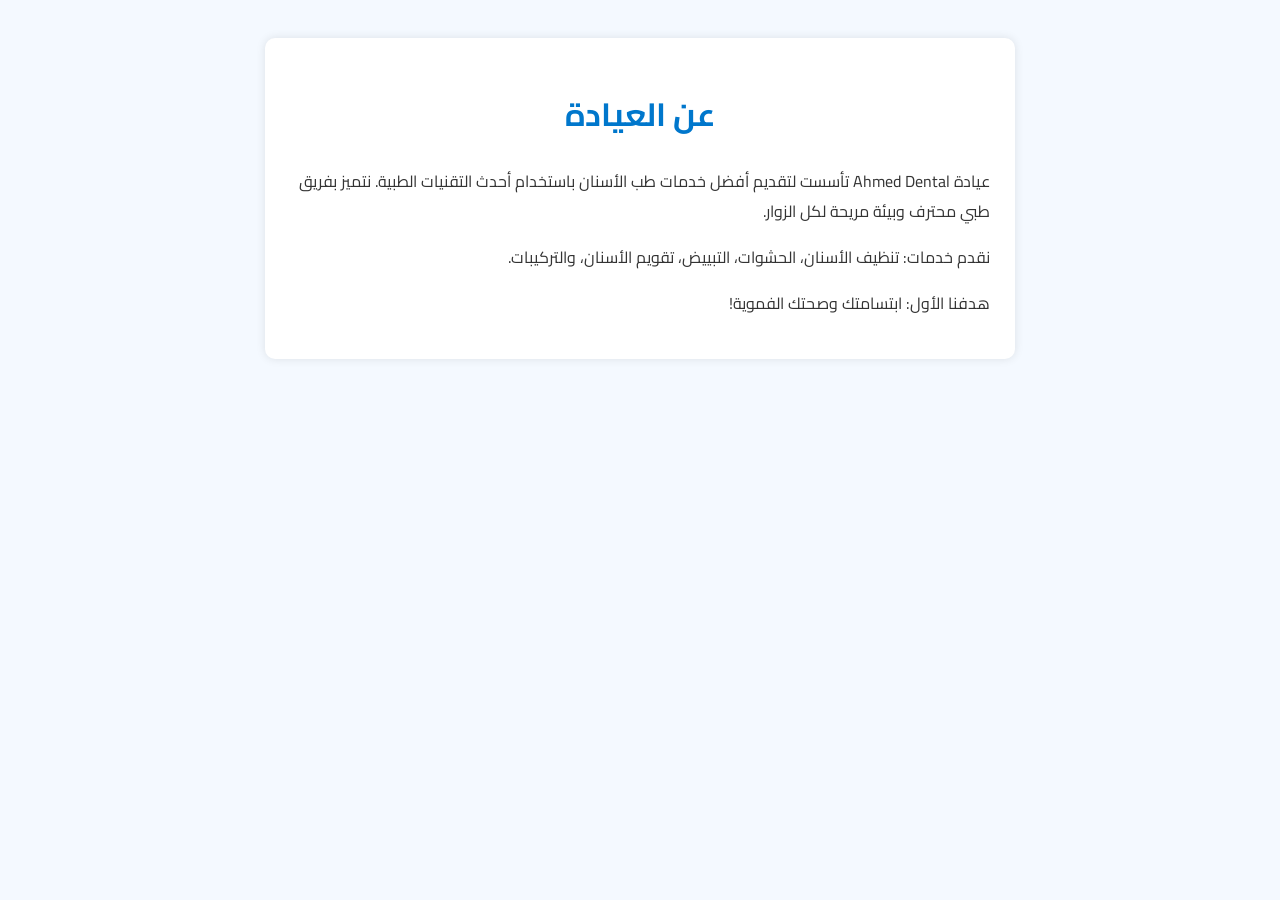
==== about.html @ 4fe2bc90 "Create about.html" ====
<!DOCTYPE html>
<html lang="ar" dir="rtl">
<head>
  <meta charset="UTF-8">
  <title>عن العيادة - Ahmed Dental</title>
  <link href="https://fonts.googleapis.com/css2?family=Cairo&display=swap" rel="stylesheet">
  <style>
    body {
      font-family: 'Cairo', sans-serif;
      background-color: #f4f9ff;
      padding: 30px;
      color: #333;
    }
    .container {
      max-width: 700px;
      margin: auto;
      background: white;
      padding: 25px;
      border-radius: 10px;
      box-shadow: 0 0 10px rgba(0,0,0,0.1);
    }
    h1 {
      text-align: center;
      color: #0077cc;
    }
  </style>
</head>
<body>

<div class="container">
  <h1>عن العيادة</h1>
  <p>عيادة Ahmed Dental تأسست لتقديم أفضل خدمات طب الأسنان باستخدام أحدث التقنيات الطبية. نتميز بفريق طبي محترف وبيئة مريحة لكل الزوار.</p>
  <p>نقدم خدمات: تنظيف الأسنان، الحشوات، التبييض، تقويم الأسنان، والتركيبات.</p>
  <p>هدفنا الأول: ابتسامتك وصحتك الفموية!</p>
</div>

</body>
</html>
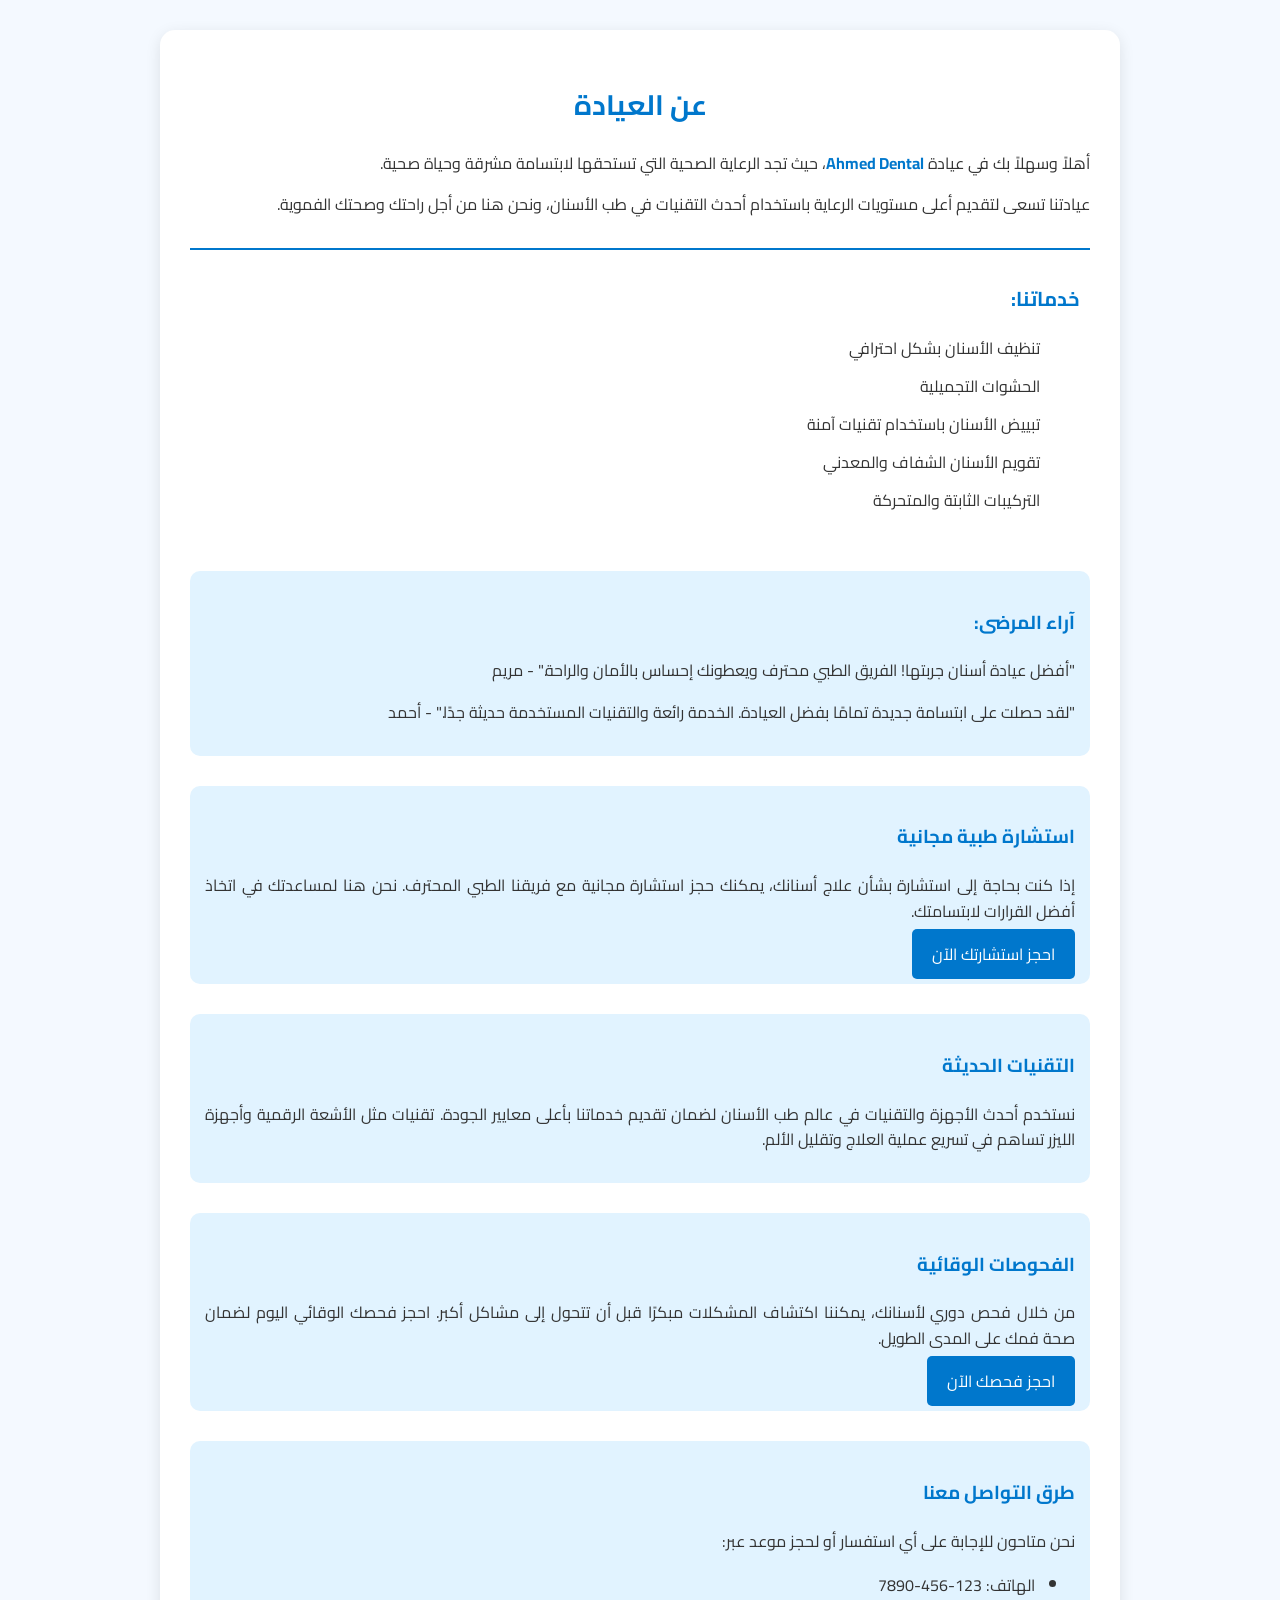
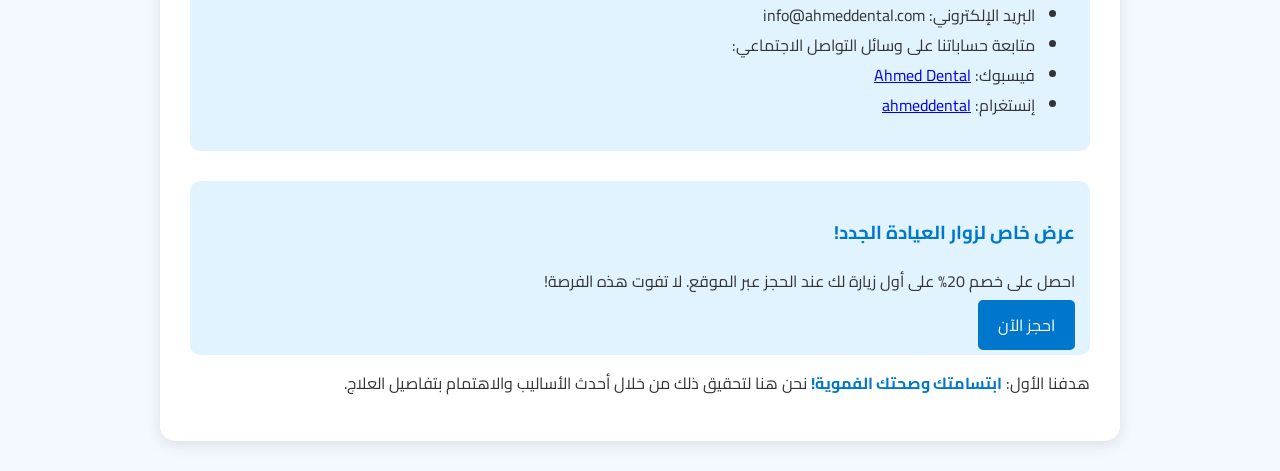
==== commit f617cec8: "Update about.html" ====
--- a/about.html
+++ b/about.html
@@ -10,18 +10,65 @@
       background-color: #f4f9ff;
       padding: 30px;
       color: #333;
+      margin: 0;
     }
     .container {
-      max-width: 700px;
+      max-width: 900px;
       margin: auto;
       background: white;
-      padding: 25px;
-      border-radius: 10px;
-      box-shadow: 0 0 10px rgba(0,0,0,0.1);
+      padding: 30px;
+      border-radius: 15px;
+      box-shadow: 0 4px 15px rgba(0, 0, 0, 0.1);
     }
     h1 {
       text-align: center;
       color: #0077cc;
+      font-size: 28px;
+      margin-bottom: 20px;
+    }
+    p {
+      line-height: 1.6;
+      font-size: 16px;
+      text-align: justify;
+      margin-bottom: 15px;
+    }
+    .highlight {
+      color: #0077cc;
+      font-weight: bold;
+    }
+    .services {
+      margin-top: 30px;
+      padding: 10px;
+      border-top: 2px solid #0077cc;
+    }
+    .services h3 {
+      color: #0077cc;
+      font-size: 20px;
+      margin-bottom: 10px;
+    }
+    .services ul {
+      list-style-type: none;
+      padding-left: 0;
+    }
+    .services li {
+      margin-bottom: 8px;
+      font-size: 16px;
+    }
+    .testimonials, .consultation, .technologies, .prevention, .contact-methods, .special-offer {
+      margin-top: 30px;
+      padding: 15px;
+      background-color: #e1f3ff;
+      border-radius: 10px;
+    }
+    .testimonials h3, .consultation h3, .technologies h3, .prevention h3, .contact-methods h3, .special-offer h3 {
+      color: #0077cc;
+    }
+    .btn {
+      background-color: #0077cc;
+      color: white;
+      padding: 10px 20px;
+      border-radius: 5px;
+      text-decoration: none;
     }
   </style>
 </head>
@@ -29,10 +76,63 @@
 
 <div class="container">
   <h1>عن العيادة</h1>
-  <p>عيادة Ahmed Dental تأسست لتقديم أفضل خدمات طب الأسنان باستخدام أحدث التقنيات الطبية. نتميز بفريق طبي محترف وبيئة مريحة لكل الزوار.</p>
-  <p>نقدم خدمات: تنظيف الأسنان، الحشوات، التبييض، تقويم الأسنان، والتركيبات.</p>
-  <p>هدفنا الأول: ابتسامتك وصحتك الفموية!</p>
+  <p>أهلاً وسهلاً بك في عيادة <span class="highlight">Ahmed Dental</span>، حيث تجد الرعاية الصحية التي تستحقها لابتسامة مشرقة وحياة صحية.</p>
+  <p>عيادتنا تسعى لتقديم أعلى مستويات الرعاية باستخدام أحدث التقنيات في طب الأسنان، ونحن هنا من أجل راحتك وصحتك الفموية.</p>
+  
+  <div class="services">
+    <h3>خدماتنا:</h3>
+    <ul>
+      <li>تنظيف الأسنان بشكل احترافي</li>
+      <li>الحشوات التجميلية</li>
+      <li>تبييض الأسنان باستخدام تقنيات آمنة</li>
+      <li>تقويم الأسنان الشفاف والمعدني</li>
+      <li>التركيبات الثابتة والمتحركة</li>
+    </ul>
+  </div>
+
+  <div class="testimonials">
+    <h3>آراء المرضى:</h3>
+    <p>"أفضل عيادة أسنان جربتها! الفريق الطبي محترف ويعطونك إحساس بالأمان والراحة." - مريم</p>
+    <p>"لقد حصلت على ابتسامة جديدة تمامًا بفضل العيادة. الخدمة رائعة والتقنيات المستخدمة حديثة جدًا." - أحمد</p>
+  </div>
+
+  <div class="consultation">
+    <h3>استشارة طبية مجانية</h3>
+    <p>إذا كنت بحاجة إلى استشارة بشأن علاج أسنانك، يمكنك حجز استشارة مجانية مع فريقنا الطبي المحترف. نحن هنا لمساعدتك في اتخاذ أفضل القرارات لابتسامتك.</p>
+    <a href="booking.html" class="btn">احجز استشارتك الآن</a>
+  </div>
+
+  <div class="technologies">
+    <h3>التقنيات الحديثة</h3>
+    <p>نستخدم أحدث الأجهزة والتقنيات في عالم طب الأسنان لضمان تقديم خدماتنا بأعلى معايير الجودة. تقنيات مثل الأشعة الرقمية وأجهزة الليزر تساهم في تسريع عملية العلاج وتقليل الألم.</p>
+  </div>
+
+  <div class="prevention">
+    <h3>الفحوصات الوقائية</h3>
+    <p>من خلال فحص دوري لأسنانك، يمكننا اكتشاف المشكلات مبكرًا قبل أن تتحول إلى مشاكل أكبر. احجز فحصك الوقائي اليوم لضمان صحة فمك على المدى الطويل.</p>
+    <a href="booking.html" class="btn">احجز فحصك الآن</a>
+  </div>
+
+  <div class="contact-methods">
+    <h3>طرق التواصل معنا</h3>
+    <p>نحن متاحون للإجابة على أي استفسار أو لحجز موعد عبر:</p>
+    <ul>
+      <li>الهاتف: 123-456-7890</li>
+      <li>البريد الإلكتروني: info@ahmeddental.com</li>
+      <li>متابعة حساباتنا على وسائل التواصل الاجتماعي:</li>
+      <li>فيسبوك: <a href="https://facebook.com/ahmeddental">Ahmed Dental</a></li>
+      <li>إنستغرام: <a href="https://instagram.com/ahmeddental">ahmeddental</a></li>
+    </ul>
+  </div>
+
+  <div class="special-offer">
+    <h3>عرض خاص لزوار العيادة الجدد!</h3>
+    <p>احصل على خصم 20% على أول زيارة لك عند الحجز عبر الموقع. لا تفوت هذه الفرصة!</p>
+    <a href="booking.html" class="btn">احجز الآن</a>
+  </div>
+
+  <p>هدفنا الأول: <span class="highlight">ابتسامتك وصحتك الفموية!</span> نحن هنا لتحقيق ذلك من خلال أحدث الأساليب والاهتمام بتفاصيل العلاج.</p>
 </div>
 
 </body>
-</html>
+</html>
